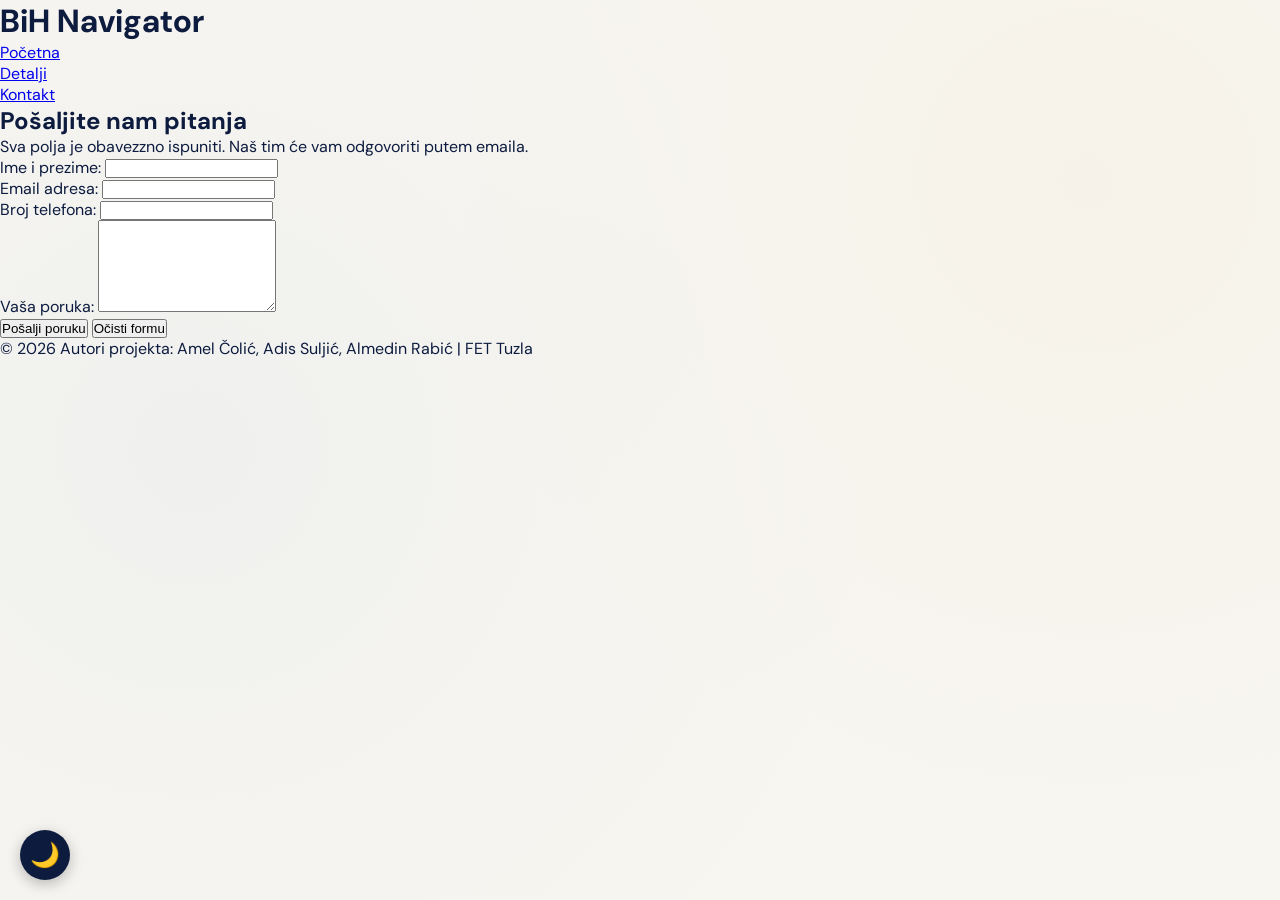
==== Grupa9_TPTP_projekat/kontakt.html @ 16869f39 "Napravljen kontakt.html Dodana kontakt forma sa validacijom." ====
<!DOCTYPE html>
<html lang="bs">
<head>
    <meta charset="UTF-8">
    <meta name="viewport" content="width=device-width, initial-scale=1.0"> <!-- Koristen AI za poboljsanje responzivnosti stranice na mobilnim uredjajima-->
    <title>Kontaktirajte nas | BiH Navigator</title>
    <link rel="stylesheet" href="tptpstil.css">
</head>
<body>

    <header>
        <h1>BiH Navigator</h1>
        <nav>
            <ul>
                <li><a href="index.html">Početna</a></li>
                <li><a href="sadrzaj.html">Detalji</a></li>
                <li><a href="kontakt.html">Kontakt</a></li>
            </ul>
        </nav>
    </header>

    <main>
        <section class="kontakt">
            <h2>Pošaljite nam pitanja</h2>
            <p>Sva polja je obavezzno ispuniti. Naš tim će vam odgovoriti putem emaila.</p>

            <form id="kontaktForma" novalidate> <!-- Koristen AI kako bi pomogao u automatskoj provjeri pretrazivaca, te je predlozio da u formu stavim novalidate kako bi se iskljucila automatska provjera-->
                
                <div class="unos">
                    <label for="ime">Ime i prezime:</label>
                    <input type="text" id="ime" name="ime">
                    <span id="imeGreska" class="greska-tekst"></span>
                </div>

                <div class="unos">
                    <label for="korisnikEmail">Email adresa:</label>
                    <input type="email" id="korisnikEmail" name="korisnikEmail">
                    <span id="emailGreska" class="greska-tekst"></span>
                </div>

                <div class="unos">
                    <label for="telefon">Broj telefona:</label>
                    <input type="text" id="telefon" name="telefon">
                    <span id="telGreska" class="greska-tekst"></span>
                </div>

                <div class="unos">
                    <label for="poruka">Vaša poruka:</label>
                    <textarea id="poruka" rows="6"></textarea>
                    <span id="porukaGreska" class="greska-tekst"></span>
                </div>

                <div class="akcije">
                    <button type="submit">Pošalji poruku</button>
                    <button type="reset" id="ponistiSve">Očisti formu</button>
                </div>

            </form>

            <div id="uspjeh" style="display:none;">
                <h3>Hvala vam! Vaša poruka je uspješno poslana.</h3>
            </div>
        </section>
    </main>

    <footer>
        <p>&copy; 2026 Autori projekta: Amel Čolić, Adis Suljić, Almedin Rabić | FET Tuzla</p>
    </footer>

    <script src="tptpskripte.js"></script>

</body>
</html>
---- Grupa9_TPTP_projekat/tptpstil.css ----
@import url('https://fonts.googleapis.com/css2?family=Playfair+Display:wght@700;900&family=DM+Sans:wght@300;400;500;600&display=swap');

/* ---- CSS Varijable ---- */
:root {
  --plava-tamna: #0d1b3e;
  --plava-srednja: #1a3a6b;
  --plava-svjetla: #2563b0;
  --zlatna: #c9a84c;
  --zlatna-svijetla: #f0c96a;
  --bijela: #f8f6f1;
  --siva-svjetla: #e8e4dc;
  --tekst-tamni: #0d1b3e;
  --tekst-sivi: #5a6a82;
  --shadow-plava: 0 8px 40px rgba(13, 27, 62, 0.18);
  --shadow-zlatna: 0 4px 24px rgba(201, 168, 76, 0.25);
  --radius: 14px;
  --radius-mali: 8px;
}

/* ---- Reset & Base ---- */
*, *::before, *::after {
  margin: 0;
  padding: 0;
  box-sizing: border-box;
}

html {
  scroll-behavior: smooth;
}

body {
  font-family: 'DM Sans', sans-serif;
  background-color: var(--bijela);
  color: var(--tekst-tamni);
  min-height: 100vh;
  overflow-x: hidden;

  
  background-image: 
    radial-gradient(circle at 15% 50%, rgba(37, 99, 176, 0.04) 0%, transparent 60%),
    radial-gradient(circle at 85% 20%, rgba(201, 168, 76, 0.05) 0%, transparent 50%);
}

/* ============================================
   HEADER
   ============================================ */

.glavni-header {
  display: flex;
  align-items: center;
  justify-content: space-between;
  padding: 0 2.5rem;
  height: 70px;
  background: rgba(13, 27, 62, 0.97);
  backdrop-filter: blur(12px);
  position: sticky;
  top: 0;
  z-index: 100;
  border-bottom: 1px solid rgba(201, 168, 76, 0.2);

  
  animation: slideDown 0.6s cubic-bezier(0.16, 1, 0.3, 1) both;
}

@keyframes slideDown {
  from { transform: translateY(-100%); opacity: 0; }
  to   { transform: translateY(0);    opacity: 1; }
}

.logo h1 {
  font-family: 'Playfair Display', serif;
  font-size: 1.55rem;
  font-weight: 700;
  color: var(--bijela);
  letter-spacing: -0.02em;
}

.logo h1 span {
  color: var(--zlatna);
  font-style: italic;
}

.glavna-navigacija ul {
  list-style: none;
  display: flex;
  gap: 0.2rem;
}

.glavna-navigacija ul li a {
  text-decoration: none;
  color: rgba(248, 246, 241, 0.75);
  font-size: 0.9rem;
  font-weight: 500;
  letter-spacing: 0.03em;
  padding: 0.45rem 1rem;
  border-radius: 6px;
  transition: color 0.2s, background 0.2s;
  position: relative;
}

.glavna-navigacija ul li a::after {
  content: '';
  position: absolute;
  bottom: 4px;
  left: 50%;
  transform: translateX(-50%);
  width: 0;
  height: 2px;
  background: var(--zlatna);
  border-radius: 2px;
  transition: width 0.3s cubic-bezier(0.34, 1.56, 0.64, 1);
}

.glavna-navigacija ul li a:hover {
  color: var(--bijela);
  background: rgba(255,255,255,0.06);
}

.glavna-navigacija ul li a:hover::after {
  width: 60%;
}

.github-link a {
  text-decoration: none;
  background: var(--zlatna);
  color: var(--plava-tamna);
  font-size: 0.82rem;
  font-weight: 600;
  padding: 0.5rem 1.1rem;
  border-radius: 7px;
  letter-spacing: 0.02em;
  transition: background 0.2s, transform 0.2s, box-shadow 0.2s;
  box-shadow: 0 2px 12px rgba(201,168,76,0.3);
}

.github-link a:hover {
  background: var(--zlatna-svijetla);
  transform: translateY(-1px);
  box-shadow: 0 4px 20px rgba(201,168,76,0.45);
}

/* ============================================
   SREDINA STRANICE (bocni meni + main)
   ============================================ */

.sredina-stranice {
  display: flex;
  min-height: calc(100vh - 70px - 220px);
  animation: fadeIn 0.7s ease 0.3s both;
}

@keyframes fadeIn {
  from { opacity: 0; transform: translateY(16px); }
  to   { opacity: 1; transform: translateY(0); }
}

.bocni-meni {
  width: 200px;
  flex-shrink: 0;
  padding: 2.5rem 1.4rem;
  background: white;
  border-right: 1px solid var(--siva-svjetla);
  display: flex;
  flex-direction: column;
  gap: 0.55rem;
}

.bocni-meni h3 {
  font-family: 'DM Sans', sans-serif;
  font-size: 0.68rem;
  font-weight: 600;
  letter-spacing: 0.12em;
  text-transform: uppercase;
  color: var(--tekst-sivi);
  margin-bottom: 0.3rem;
  margin-top: 0.8rem;
}

.bocni-meni h3:first-child {
  margin-top: 0;
}

.bocni-meni button {
  width: 100%;
  padding: 0.7rem 1rem;
  background: transparent;
  border: 1.5px solid var(--siva-svjetla);
  border-radius: var(--radius-mali);
  font-family: 'DM Sans', sans-serif;
  font-size: 0.88rem;
  font-weight: 500;
  color: var(--tekst-tamni);
  cursor: pointer;
  text-align: left;
  transition: all 0.22s cubic-bezier(0.34, 1.56, 0.64, 1);
  position: relative;
  overflow: hidden;
}

.bocni-meni button::before {
  content: '';
  position: absolute;
  left: 0; top: 0; bottom: 0;
  width: 0;
  background: var(--plava-srednja);
  border-radius: 0;
  transition: width 0.22s ease;
  z-index: 0;
}

.bocni-meni button span,
.bocni-meni button {
  position: relative;
  z-index: 1;
}

.bocni-meni button:hover {
  border-color: var(--plava-srednja);
  color: var(--bijela);
  transform: translateX(4px);
  box-shadow: var(--shadow-plava);
}

.bocni-meni button:hover::before {
  width: 100%;
}

.bocni-meni button.aktivan {
  background: var(--plava-tamna);
  border-color: var(--plava-tamna);
  color: var(--zlatna);
  font-weight: 600;
}

.bocni-meni br {
  display: none; /* sakrij br, mi koristimo gap */
}

.glavni-sadrzaj {
  flex: 1;
  padding: 2.5rem 2rem;
  display: flex;
  flex-direction: column;
  gap: 2rem;
}

.glavni-sadrzaj section:first-child article {
  background: linear-gradient(135deg, var(--plava-tamna) 0%, var(--plava-srednja) 55%, var(--plava-svjetla) 100%);
  color: white;
  padding: 2.8rem 3rem;
  border-radius: var(--radius);
  position: relative;
  overflow: hidden;
  box-shadow: var(--shadow-plava);

  
  animation: heroPulse 4s ease-in-out infinite alternate;
}

@keyframes heroPulse {
  from { box-shadow: 0 8px 40px rgba(13,27,62,0.25), 0 0 0 rgba(201,168,76,0); }
  to   { box-shadow: 0 16px 60px rgba(13,27,62,0.35), 0 0 40px rgba(201,168,76,0.1); }
}

.glavni-sadrzaj section:first-child article::before {
  content: '';
  position: absolute;
  width: 320px;
  height: 320px;
  background: rgba(255,255,255,0.05);
  border-radius: 50%;
  right: -80px;
  bottom: -100px;
}

.glavni-sadrzaj section:first-child article::after {
  content: '';
  position: absolute;
  width: 160px;
  height: 160px;
  background: rgba(201, 168, 76, 0.12);
  border-radius: 50%;
  right: 120px;
  top: -40px;
}

.glavni-sadrzaj section:first-child article h2 {
  font-family: 'Playfair Display', serif;
  font-size: 2.1rem;
  font-weight: 900;
  margin-bottom: 0.6rem;
  position: relative;
  z-index: 1;
}

.glavni-sadrzaj section:first-child article p {
  font-size: 1rem;
  color: rgba(255,255,255,0.78);
  position: relative;
  z-index: 1;
  font-weight: 300;
}

#mjesto-za-kartice {
  display: grid;
  grid-template-columns: repeat(3, 1fr);
  gap: 1.4rem;
}

.kartica {
  background: white;
  border-radius: var(--radius);
  border: 1px solid var(--siva-svjetla);
  padding: 1.6rem;
  box-shadow: 0 2px 16px rgba(13,27,62,0.06);
  transition: transform 0.3s cubic-bezier(0.34, 1.56, 0.64, 1), box-shadow 0.3s;
  animation: cardIn 0.4s cubic-bezier(0.16, 1, 0.3, 1) both;
}

@keyframes cardIn {
  from { opacity: 0; transform: scale(0.94) translateY(10px); }
  to   { opacity: 1; transform: scale(1) translateY(0); }
}

.kartica:hover {
  transform: translateY(-6px) scale(1.01);
  box-shadow: var(--shadow-plava);
}

.kartica h3 {
  font-family: 'Playfair Display', serif;
  color: var(--plava-tamna);
  margin-bottom: 0.5rem;
}

.kartica p {
  font-size: 0.88rem;
  color: var(--tekst-sivi);
  line-height: 1.6;
}

/* ============================================
   VIDEO SEKCIJA
   ============================================ */

.video-sekcija {
  background: var(--plava-tamna);
  color: var(--bijela);
  padding: 3rem 2.5rem;
  text-align: center;
  position: relative;
  overflow: hidden;
}

.video-sekcija::before {
  content: '';
  position: absolute;
  inset: 0;
  background: 
    radial-gradient(ellipse at 20% 50%, rgba(37,99,176,0.3) 0%, transparent 60%),
    radial-gradient(ellipse at 80% 50%, rgba(201,168,76,0.1) 0%, transparent 60%);
  pointer-events: none;
}

.video-sekcija h3 {
  font-family: 'Playfair Display', serif;
  font-size: 1.6rem;
  font-weight: 700;
  margin-bottom: 1.2rem;
  color: var(--zlatna);
  position: relative;
}

.video-sekcija iframe {
  border-radius: var(--radius);
  max-width: 700px;
  width: 100%;
  box-shadow: 0 20px 60px rgba(0,0,0,0.4);
  position: relative;
  border: 2px solid rgba(201,168,76,0.2);
}

.video-sekcija p {
  margin-top: 1rem;
  color: rgba(248,246,241,0.6);
  font-size: 0.9rem;
  font-style: italic;
  position: relative;
}

/* ============================================
   FOOTER
   ============================================ */

.donji-dio {
  background: #080f1e;
  color: rgba(248,246,241,0.55);
  padding: 1.8rem 2.5rem;
  display: flex;
  justify-content: space-between;
  align-items: center;
  flex-wrap: wrap;
  gap: 1rem;
  border-top: 1px solid rgba(201,168,76,0.15);
}

.autori p {
  font-size: 0.82rem;
  line-height: 1.7;
}

.autori p:first-child {
  color: rgba(248,246,241,0.8);
  font-weight: 500;
}

.linkovi {
  display: flex;
  align-items: center;
  gap: 0.5rem;
  font-size: 0.82rem;
}

.linkovi a {
  text-decoration: none;
  color: var(--zlatna);
  font-weight: 500;
  transition: color 0.2s;
}

.linkovi a:hover {
  color: var(--zlatna-svijetla);
}

/* ============================================
   SCROLLBAR (ukrasni detalj)
   ============================================ */

::-webkit-scrollbar {
  width: 6px;
}

::-webkit-scrollbar-track {
  background: var(--siva-svjetla);
}

::-webkit-scrollbar-thumb {
  background: var(--plava-srednja);
  border-radius: 3px;
}

::-webkit-scrollbar-thumb:hover {
  background: var(--zlatna);
}

/* ============================================
   SELECTION
   ============================================ */

::selection {
  background: var(--zlatna);
  color: var(--plava-tamna);
}

/* ============================================
   RESPONZIVNOST
   ============================================ */

/* MOBITEL <600px */
@media (max-width: 599px) {

  .glavni-header {
    padding: 0 1rem;
    flex-wrap: wrap;
    height: auto;
    padding-top: 0.8rem;
    padding-bottom: 0.8rem;
    gap: 0.6rem;
  }

  .logo h1 {
    font-size: 1.1rem;
  }

  .glavna-navigacija ul {
    gap: 0;
    flex-wrap: wrap;
  }

  .glavna-navigacija ul li a {
    padding: 0.35rem 0.55rem;
    font-size: 0.78rem;
  }

  .github-link a {
    font-size: 0.72rem;
    padding: 0.38rem 0.75rem;
  }

  .sredina-stranice {
    flex-direction: column;
  }

  .bocni-meni {
    width: 100%;
    flex-direction: row;
    flex-wrap: wrap;
    padding: 1rem;
    border-right: none;
    border-bottom: 1px solid var(--siva-svjetla);
  }

  .glavni-sadrzaj {
    padding: 1.2rem;
  }

  #mjesto-za-kartice {
    grid-template-columns: 1fr;
  }

  .donji-dio {
    flex-direction: column;
    text-align: center;
    padding: 1.3rem 1rem;
  }
}

/* TABLET 600px - 900px */
@media (min-width: 600px) and (max-width: 899px) {

  .glavni-header {
    padding: 0 1.5rem;
  }

  .sredina-stranice {
    flex-direction: column;
  }

  .bocni-meni {
    width: 100%;
    flex-direction: row;
    flex-wrap: wrap;
    padding: 1.2rem;
    border-right: none;
    border-bottom: 1px solid var(--siva-svjetla);
  }

  .glavni-sadrzaj {
    padding: 1.8rem;
  }

  #mjesto-za-kartice {
    grid-template-columns: repeat(2, 1fr);
  }
}

/* DESKTOP >900px */
@media (min-width: 900px) {

  #mjesto-za-kartice {
    grid-template-columns: repeat(3, 1fr);
  }
}

/* ----------------------------------------------------------------
    Dodao Almedin Rabic - Dark Mode
    ---------------------------------------------------------------- */
body.dark-mode {
    background-color: #050a14 !important;
    /* Ekstremno tamno plava, skoro crna */
    background-image:
        radial-gradient(circle at 15% 50%, rgba(37, 99, 176, 0.08) 0%, transparent 60%),
        radial-gradient(circle at 85% 20%, rgba(201, 168, 76, 0.08) 0%, transparent 50%) !important;
    color: #e2e8f0 !important;
}

/* Header */
body.dark-mode .glavni-header {
    background: rgba(5, 10, 20, 0.95) !important;
    border-bottom: 1px solid rgba(201, 168, 76, 0.15) !important;
}

body.dark-mode .logo h1,
body.dark-mode .glavna-navigacija ul li a {
    color: #f8f6f1 !important;
}

body.dark-mode .logo h1 span {
    color: var(--zlatna-svijetla) !important;
}

body.dark-mode .glavna-navigacija ul li a:hover {
    background: rgba(255, 255, 255, 0.08) !important;
}

/* Bočni meni (Sidebar) */
body.dark-mode .bocni-meni {
    background: #091122 !important;
    border-color: rgba(255, 255, 255, 0.05) !important;
}

body.dark-mode .bocni-meni h3 {
    color: #a0aec0 !important;
}

body.dark-mode .bocni-meni button {
    background: transparent !important;
    color: #e2e8f0 !important;
    border-color: rgba(255, 255, 255, 0.1) !important;
}

body.dark-mode .bocni-meni button:hover {
    border-color: var(--plava-srednja) !important;
    color: white !important;
}

body.dark-mode .bocni-meni button.aktivan {
    background: var(--plava-tamna) !important;
    border-color: var(--plava-tamna) !important;
    color: var(--zlatna-svijetla) !important;
}

/* Kartice */
body.dark-mode .kartica {
    background: #091122 !important;
    border-color: rgba(255, 255, 255, 0.05) !important;
    box-shadow: 0 4px 20px rgba(0, 0, 0, 0.4) !important;
}

body.dark-mode .kartica:hover {
    box-shadow: 0 8px 30px rgba(13, 27, 62, 0.8) !important;
}

body.dark-mode .kartica h3 {
    color: var(--zlatna-svijetla) !important;
}

body.dark-mode .kartica p {
    color: #cbd5e1 !important;
}

/* Naslovna sekcija ostaje ista, samo pojacavamo sjenku */
body.dark-mode .glavni-sadrzaj section:first-child article {
    box-shadow: 0 12px 50px rgba(0, 0, 0, 0.6) !important;
}

/* GitHub Link */
body.dark-mode .github-link a {
    background: rgba(201, 168, 76, 0.1) !important;
    color: var(--zlatna-svijetla) !important;
    border: 1px solid rgba(201, 168, 76, 0.4) !important;
    box-shadow: none !important;
}

body.dark-mode .github-link a:hover {
    background: var(--zlatna) !important;
    color: #050a14 !important;
}
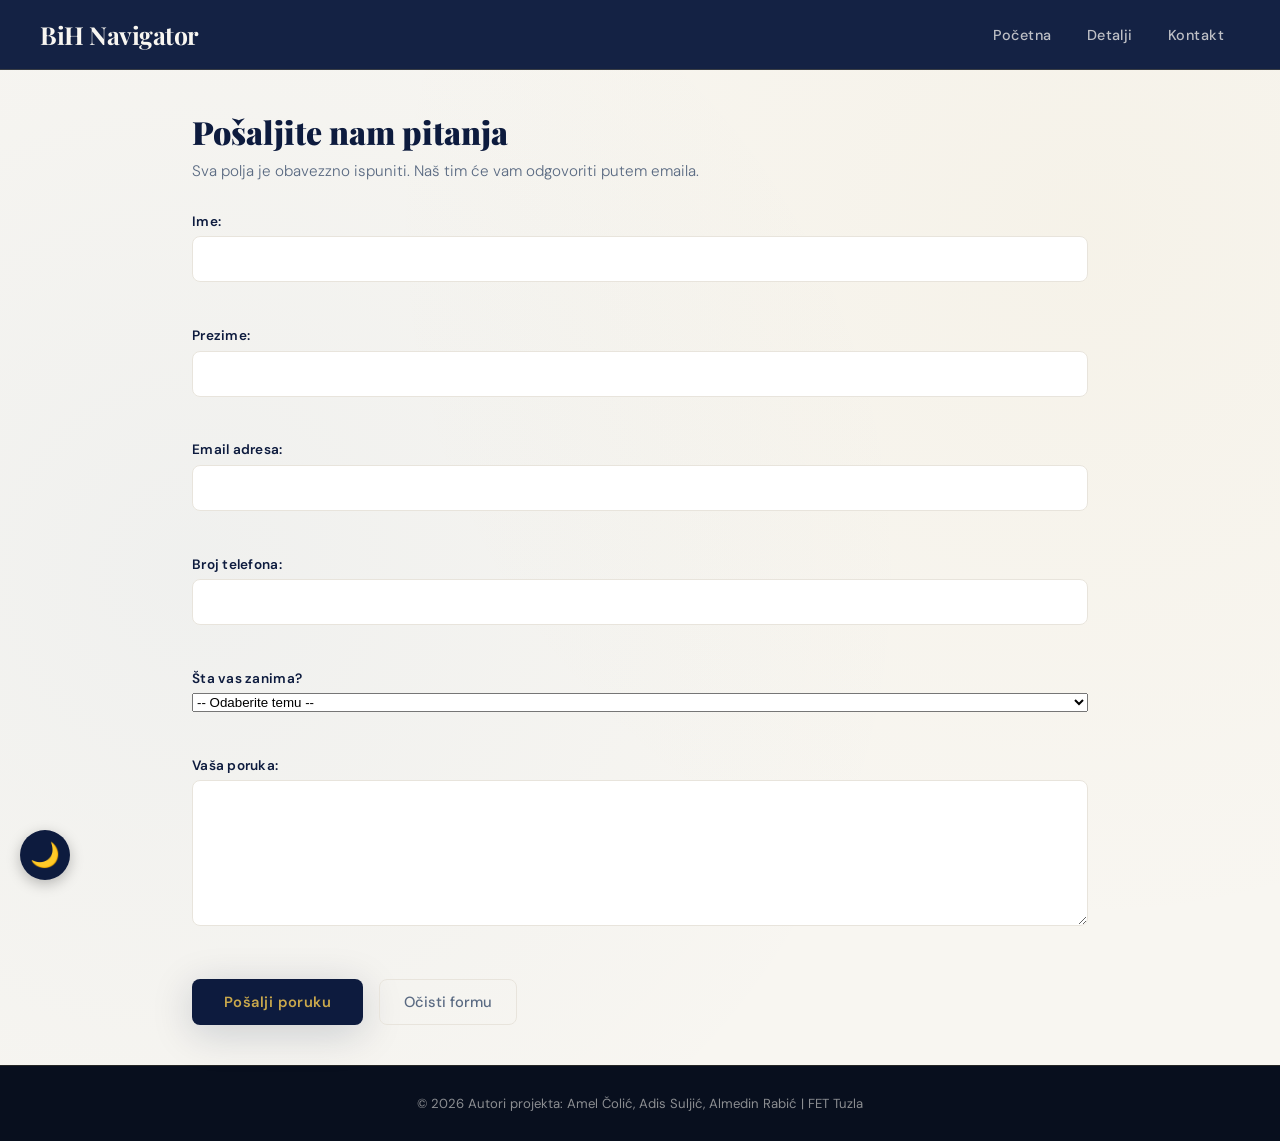
==== commit 6be49635: "Prepravljena kontakt forma kako bi se prikazalo ime korisnika kada ispuni formu." ====
--- a/Grupa9_TPTP_projekat/kontakt.html
+++ b/Grupa9_TPTP_projekat/kontakt.html
@@ -4,7 +4,7 @@
     <meta charset="UTF-8">
     <meta name="viewport" content="width=device-width, initial-scale=1.0"> <!-- Koristen AI za poboljsanje responzivnosti stranice na mobilnim uredjajima-->
     <title>Kontaktirajte nas | BiH Navigator</title>
-    <link rel="stylesheet" href="tptpstil.css">
+    <link rel="stylesheet" href="css/tptpstil.css">
 </head>
 <body>
 
@@ -24,38 +24,57 @@
             <h2>Pošaljite nam pitanja</h2>
             <p>Sva polja je obavezzno ispuniti. Naš tim će vam odgovoriti putem emaila.</p>
 
-            <form id="kontaktForma" novalidate> <!-- Koristen AI kako bi pomogao u automatskoj provjeri pretrazivaca, te je predlozio da u formu stavim novalidate kako bi se iskljucila automatska provjera-->
-                
-                <div class="unos">
-                    <label for="ime">Ime i prezime:</label>
-                    <input type="text" id="ime" name="ime">
-                    <span id="imeGreska" class="greska-tekst"></span>
-                </div>
+            <form id="kontaktForma" novalidate>
+    <div class="unos">
+        <label for="ime">Ime:</label>
+        <input type="text" id="ime" name="ime">
+        <span id="imeGreska" class="greska-tekst"></span>
+    </div>
 
-                <div class="unos">
-                    <label for="korisnikEmail">Email adresa:</label>
-                    <input type="email" id="korisnikEmail" name="korisnikEmail">
-                    <span id="emailGreska" class="greska-tekst"></span>
-                </div>
+    <div class="unos">
+        <label for="prezime">Prezime:</label>
+        <input type="text" id="prezime" name="prezime">
+        <span id="prezimeGreska" class="greska-tekst"></span>
+    </div>
 
-                <div class="unos">
-                    <label for="telefon">Broj telefona:</label>
-                    <input type="text" id="telefon" name="telefon">
-                    <span id="telGreska" class="greska-tekst"></span>
-                </div>
+    <div class="unos">
+        <label for="korisnikEmail">Email adresa:</label>
+        <input type="email" id="korisnikEmail" name="korisnikEmail">
+        <span id="emailGreska" class="greska-tekst"></span>
+    </div>
 
-                <div class="unos">
-                    <label for="poruka">Vaša poruka:</label>
-                    <textarea id="poruka" rows="6"></textarea>
-                    <span id="porukaGreska" class="greska-tekst"></span>
-                </div>
+    <div class="unos">
+        <label for="telefon">Broj telefona:</label>
+        <input type="text" id="telefon" name="telefon">
+        <span id="telGreska" class="greska-tekst"></span>
+    </div>
 
-                <div class="akcije">
-                    <button type="submit">Pošalji poruku</button>
-                    <button type="reset" id="ponistiSve">Očisti formu</button>
-                </div>
+    <div class="unos">
+        <label for="tema">Šta vas zanima?</label>
+        <select id="tema">
+            <option value="">-- Odaberite temu --</option>
+            <option value="izlet">Jednodnevni izlet</option>
+            <option value="vikend">Vikend avantura</option>
+            <option value="smjestaj">Upit za smještaj</option>
+        </select>
+        <span id="temaGreska" class="greska-tekst"></span>
+    </div>
 
-            </form>
+    <div class="unos">
+        <label for="poruka">Vaša poruka:</label>
+        <textarea id="poruka" rows="6"></textarea>
+        <span id="porukaGreska" class="greska-tekst"></span>
+    </div>
+
+    <div class="akcije">
+        <button type="submit">Pošalji poruku</button>
+        <button type="reset" id="ponistiSve">Očisti formu</button>
+    </div>
+</form>
+
+<div id="uspjeh" style="display:none;">
+    <h3 id="porukaUspjehaTekst"></h3>
+</div>
 
             <div id="uspjeh" style="display:none;">
                 <h3>Hvala vam! Vaša poruka je uspješno poslana.</h3>
@@ -67,7 +86,7 @@
         <p>&copy; 2026 Autori projekta: Amel Čolić, Adis Suljić, Almedin Rabić | FET Tuzla</p>
     </footer>
 
-    <script src="tptpskripte.js"></script>
+    <script src="js/tptpskripte.js"></script>
 
 </body>
 </html>
--- a/Grupa9_TPTP_projekat/css/tptpstil.css
+++ b/Grupa9_TPTP_projekat/css/tptpstil.css
@@ -0,0 +1,1072 @@
+@import url('https://fonts.googleapis.com/css2?family=Playfair+Display:wght@700;900&family=DM+Sans:wght@300;400;500;600&display=swap');
+
+/* Osnovne boje i stilovi stranice */
+:root {
+  --plava-tamna: #0d1b3e;
+  --plava-srednja: #1a3a6b;
+  --plava-svjetla: #2563b0;
+  --zlatna: #c9a84c;
+  --zlatna-svijetla: #f0c96a;
+  --bijela: #f8f6f1;
+  --siva-svjetla: #e8e4dc;
+  --tekst-tamni: #0d1b3e;
+  --tekst-sivi: #5a6a82;
+  --shadow-plava: 0 8px 40px rgba(13, 27, 62, 0.18);
+  --shadow-zlatna: 0 4px 24px rgba(201, 168, 76, 0.25);
+  --radius: 14px;
+  --radius-mali: 8px;
+}
+
+/* Reset defaultnih margina */
+*, *::before, *::after {
+  margin: 0;
+  padding: 0;
+  box-sizing: border-box;
+}
+
+html {
+  scroll-behavior: smooth;
+}
+
+body {
+  font-family: 'DM Sans', sans-serif;
+  background-color: var(--bijela);
+  color: var(--tekst-tamni);
+  min-height: 100vh;
+  overflow-x: hidden;
+  background-image: 
+    radial-gradient(circle at 15% 50%, rgba(37, 99, 176, 0.04) 0%, transparent 60%),
+    radial-gradient(circle at 85% 20%, rgba(201, 168, 76, 0.05) 0%, transparent 50%);
+}
+
+/* Jednostavne animacije */
+/* Animacija za header kada se stranica ucita */
+@keyframes slideDown {
+  from { transform: translateY(-100%); opacity: 0; }
+  to   { transform: translateY(0);    opacity: 1; }
+}
+
+@keyframes fadeIn {
+  from { opacity: 0; transform: translateY(16px); }
+  to   { opacity: 1; transform: translateY(0); }
+}
+
+@keyframes cardIn {
+  from { opacity: 0; transform: scale(0.94) translateY(10px); }
+  to   { opacity: 1; transform: scale(1) translateY(0); }
+}
+
+@keyframes heroPulse {
+  from { box-shadow: 0 8px 40px rgba(13,27,62,0.25), 0 0 0 rgba(201,168,76,0); }
+  to   { box-shadow: 0 16px 60px rgba(13,27,62,0.35), 0 0 40px rgba(201,168,76,0.1); }
+}
+
+.glavni-header {
+  display: flex;
+  align-items: center;
+  justify-content: space-between;
+  padding: 0 2.5rem;
+  height: 70px;
+  background: rgba(13, 27, 62, 0.97);
+  backdrop-filter: blur(12px);
+  position: sticky;
+  top: 0;
+  z-index: 100;
+  border-bottom: 1px solid rgba(201, 168, 76, 0.2);
+  animation: slideDown 0.6s cubic-bezier(0.16, 1, 0.3, 1) both;
+}
+
+.logo h1 {
+  font-family: 'Playfair Display', serif;
+  font-size: 1.55rem;
+  font-weight: 700;
+  color: var(--bijela);
+  letter-spacing: -0.02em;
+}
+
+.logo h1 span {
+  color: var(--zlatna);
+  font-style: italic;
+}
+
+.glavna-navigacija ul {
+  list-style: none;
+  display: flex;
+  gap: 0.2rem;
+}
+
+.glavna-navigacija ul li a {
+  text-decoration: none;
+  color: rgba(248, 246, 241, 0.75);
+  font-size: 0.9rem;
+  font-weight: 500;
+  letter-spacing: 0.03em;
+  padding: 0.45rem 1rem;
+  border-radius: 6px;
+  transition: color 0.2s, background 0.2s;
+  position: relative;
+}
+
+.glavna-navigacija ul li a::after {
+  content: '';
+  position: absolute;
+  bottom: 4px;
+  left: 50%;
+  transform: translateX(-50%);
+  width: 0;
+  height: 2px;
+  background: var(--zlatna);
+  border-radius: 2px;
+  transition: width 0.3s cubic-bezier(0.34, 1.56, 0.64, 1);
+}
+
+.glavna-navigacija ul li a:hover {
+  color: var(--bijela);
+  background: rgba(255,255,255,0.06);
+}
+
+.glavna-navigacija ul li a:hover::after {
+  width: 60%;
+}
+
+.github-link a {
+  text-decoration: none;
+  background: var(--zlatna);
+  color: var(--plava-tamna);
+  font-size: 0.82rem;
+  font-weight: 600;
+  padding: 0.5rem 1.1rem;
+  border-radius: 7px;
+  letter-spacing: 0.02em;
+  transition: background 0.2s, transform 0.2s, box-shadow 0.2s;
+  box-shadow: 0 2px 12px rgba(201,168,76,0.3);
+}
+
+.github-link a:hover {
+  background: var(--zlatna-svijetla);
+  transform: translateY(-1px);
+  box-shadow: 0 4px 20px rgba(201,168,76,0.45);
+}
+
+header:not(.glavni-header) {
+  display: flex;
+  align-items: center;
+  justify-content: space-between;
+  padding: 0 2.5rem;
+  height: 70px;
+  background: rgba(13, 27, 62, 0.97);
+  backdrop-filter: blur(12px);
+  position: sticky;
+  top: 0;
+  z-index: 100;
+  border-bottom: 1px solid rgba(201, 168, 76, 0.2);
+  animation: slideDown 0.6s cubic-bezier(0.16, 1, 0.3, 1) both;
+}
+
+header:not(.glavni-header) h1 {
+  font-family: 'Playfair Display', serif;
+  font-size: 1.55rem;
+  font-weight: 700;
+  color: var(--bijela);
+  letter-spacing: -0.02em;
+}
+
+header:not(.glavni-header) nav ul {
+  list-style: none;
+  display: flex;
+  gap: 0.2rem;
+}
+
+header:not(.glavni-header) nav ul li a {
+  text-decoration: none;
+  color: rgba(248, 246, 241, 0.75);
+  font-size: 0.9rem;
+  font-weight: 500;
+  letter-spacing: 0.03em;
+  padding: 0.45rem 1rem;
+  border-radius: 6px;
+  transition: color 0.2s, background 0.2s;
+  position: relative;
+}
+
+header:not(.glavni-header) nav ul li a::after {
+  content: '';
+  position: absolute;
+  bottom: 4px;
+  left: 50%;
+  transform: translateX(-50%);
+  width: 0;
+  height: 2px;
+  background: var(--zlatna);
+  border-radius: 2px;
+  transition: width 0.3s cubic-bezier(0.34, 1.56, 0.64, 1);
+}
+
+header:not(.glavni-header) nav ul li a:hover {
+  color: var(--bijela);
+  background: rgba(255, 255, 255, 0.06);
+}
+
+header:not(.glavni-header) nav ul li a:hover::after {
+  width: 60%;
+}
+
+.brzi-linkovi {
+  background: white;
+  border-bottom: 1px solid var(--siva-svjetla);
+  padding: 0.85rem 2.5rem;
+  display: flex;
+  align-items: center;
+  gap: 1rem;
+  flex-wrap: wrap;
+  animation: slideDown 0.5s ease 0.2s both;
+  position: sticky;
+  top: 70px;
+  z-index: 90;
+}
+
+.brzi-linkovi h3 {
+  font-size: 0.72rem;
+  font-weight: 600;
+  letter-spacing: 0.1em;
+  text-transform: uppercase;
+  color: var(--tekst-sivi);
+  white-space: nowrap;
+}
+
+.brzi-linkovi a {
+  text-decoration: none;
+  color: var(--plava-srednja);
+  font-size: 0.85rem;
+  font-weight: 500;
+  padding: 0.3rem 0.8rem;
+  border-radius: 20px;
+  border: 1.5px solid var(--siva-svjetla);
+  transition: all 0.2s;
+}
+
+.brzi-linkovi a:hover {
+  background: var(--plava-tamna);
+  color: var(--zlatna);
+  border-color: var(--plava-tamna);
+}
+
+.sredina-stranice {
+  display: flex;
+  min-height: calc(100vh - 70px - 220px);
+  animation: fadeIn 0.7s ease 0.3s both;
+}
+
+.bocni-meni {
+  width: 200px;
+  flex-shrink: 0;
+  padding: 2.5rem 1.4rem;
+  background: white;
+  border-right: 1px solid var(--siva-svjetla);
+  display: flex;
+  flex-direction: column;
+  gap: 0.55rem;
+}
+
+.bocni-meni h3 {
+  font-family: 'DM Sans', sans-serif;
+  font-size: 0.68rem;
+  font-weight: 600;
+  letter-spacing: 0.12em;
+  text-transform: uppercase;
+  color: var(--tekst-sivi);
+  margin-bottom: 0.3rem;
+  margin-top: 0.8rem;
+}
+
+.bocni-meni h3:first-child { margin-top: 0; }
+.bocni-meni h3:not(:first-child) { margin-top: 1.2rem; }
+
+.bocni-meni button {
+  width: 100%;
+  padding: 0.7rem 1rem;
+  background: transparent;
+  border: 1.5px solid var(--siva-svjetla);
+  border-radius: var(--radius-mali);
+  font-family: 'DM Sans', sans-serif;
+  font-size: 0.88rem;
+  font-weight: 500;
+  color: var(--tekst-tamni);
+  cursor: pointer;
+  text-align: left;
+  transition: all 0.22s cubic-bezier(0.34, 1.56, 0.64, 1);
+  position: relative;
+  overflow: hidden;
+}
+
+.bocni-meni button::before {
+  content: '';
+  position: absolute;
+  left: 0; top: 0; bottom: 0;
+  width: 0;
+  background: var(--plava-srednja);
+  transition: width 0.22s ease;
+  z-index: 0;
+}
+
+.bocni-meni button span,
+.bocni-meni button { position: relative; z-index: 1; }
+
+.bocni-meni button:hover {
+  border-color: var(--plava-srednja);
+  color: var(--bijela);
+  transform: translateX(4px);
+  box-shadow: var(--shadow-plava);
+}
+
+.bocni-meni button:hover::before { width: 100%; }
+
+.bocni-meni button.aktivan {
+  background: var(--plava-tamna);
+  border-color: var(--plava-tamna);
+  color: var(--zlatna);
+  font-weight: 600;
+}
+
+.bocni-meni button.aktivan-trajanje {
+  background: var(--plava-srednja);
+  border-color: var(--plava-srednja);
+  color: var(--zlatna-svijetla);
+  font-weight: 600;
+}
+
+.bocni-meni br { display: none; }
+
+.glavni-sadrzaj {
+  flex: 1;
+  padding: 2.5rem 2rem;
+  display: flex;
+  flex-direction: column;
+  gap: 2rem;
+}
+
+.glavni-sadrzaj section:first-child article {
+  background: linear-gradient(135deg, var(--plava-tamna) 0%, var(--plava-srednja) 55%, var(--plava-svjetla) 100%);
+  color: white;
+  padding: 2.8rem 3rem;
+  border-radius: var(--radius);
+  position: relative;
+  overflow: hidden;
+  box-shadow: var(--shadow-plava);
+  animation: heroPulse 4s ease-in-out infinite alternate;
+}
+
+.glavni-sadrzaj section:first-child article::before {
+  content: '';
+  position: absolute;
+  width: 320px; height: 320px;
+  background: rgba(255,255,255,0.05);
+  border-radius: 50%;
+  right: -80px; bottom: -100px;
+}
+
+.glavni-sadrzaj section:first-child article::after {
+  content: '';
+  position: absolute;
+  width: 160px; height: 160px;
+  background: rgba(201, 168, 76, 0.12);
+  border-radius: 50%;
+  right: 120px; top: -40px;
+}
+
+.glavni-sadrzaj section:first-child article h2 {
+  font-family: 'Playfair Display', serif;
+  font-size: 2.1rem;
+  font-weight: 900;
+  margin-bottom: 0.6rem;
+  position: relative;
+  z-index: 1;
+}
+
+.glavni-sadrzaj section:first-child article p {
+  font-size: 1rem;
+  color: rgba(255,255,255,0.78);
+  position: relative;
+  z-index: 1;
+  font-weight: 300;
+}
+
+/* Grid raspored kartica */
+section#mjesto-za-kartice {
+  display: grid;
+  grid-template-columns: repeat(3, 1fr);
+  gap: 1.4rem;
+}
+
+.kartica {
+  background: white;
+  border-radius: var(--radius);
+  border: 1px solid var(--siva-svjetla);
+  padding: 1.6rem;
+  box-shadow: 0 2px 16px rgba(13,27,62,0.06);
+  transition: transform 0.3s cubic-bezier(0.34, 1.56, 0.64, 1), box-shadow 0.3s;
+  animation: cardIn 0.4s cubic-bezier(0.16, 1, 0.3, 1) both;
+}
+
+/* Hover efekat za kartice */
+.kartica:hover {
+  transform: translateY(-6px) scale(1.01);
+  box-shadow: var(--shadow-plava);
+}
+
+.kartica h3 {
+  font-family: 'Playfair Display', serif;
+  color: var(--plava-tamna);
+  margin-bottom: 0.5rem;
+}
+
+.kartica p {
+  font-size: 0.88rem;
+  color: var(--tekst-sivi);
+  line-height: 1.6;
+}
+
+main {
+  animation: fadeIn 0.7s ease 0.3s both;
+  padding: 2.5rem 2rem;
+  max-width: 960px;
+  margin: 0 auto;
+  display: flex;
+  flex-direction: column;
+  gap: 3rem;
+}
+
+/* ---- Opis sekcija ---- */
+#opis article {
+  background: linear-gradient(135deg, var(--plava-tamna) 0%, var(--plava-srednja) 55%, var(--plava-svjetla) 100%);
+  color: white;
+  padding: 2.8rem 3rem;
+  border-radius: var(--radius);
+  position: relative;
+  overflow: hidden;
+  box-shadow: var(--shadow-plava);
+  animation: heroPulse 4s ease-in-out infinite alternate;
+}
+
+#opis article::before {
+  content: '';
+  position: absolute;
+  width: 320px; height: 320px;
+  background: rgba(255,255,255,0.05);
+  border-radius: 50%;
+  right: -80px; bottom: -100px;
+}
+
+#opis article::after {
+  content: '';
+  position: absolute;
+  width: 160px; height: 160px;
+  background: rgba(201, 168, 76, 0.12);
+  border-radius: 50%;
+  right: 120px; top: -40px;
+}
+
+#opis article h2 {
+  font-family: 'Playfair Display', serif;
+  font-size: 2.1rem;
+  font-weight: 900;
+  margin-bottom: 0.6rem;
+  position: relative;
+  z-index: 1;
+}
+
+#opis article p {
+  font-size: 1rem;
+  color: rgba(255,255,255,0.78);
+  margin-bottom: 1.4rem;
+  font-weight: 300;
+  position: relative;
+  z-index: 1;
+}
+
+#opis article h3 {
+  font-family: 'Playfair Display', serif;
+  font-size: 1.1rem;
+  color: var(--zlatna);
+  margin-bottom: 0.8rem;
+  position: relative;
+  z-index: 1;
+}
+
+#opis article ul {
+  list-style: none;
+  display: flex;
+  flex-direction: column;
+  gap: 0.6rem;
+  position: relative;
+  z-index: 1;
+}
+
+#opis article > ul > li {
+  font-weight: 600;
+  font-size: 0.95rem;
+  color: var(--zlatna-svijetla);
+  padding-left: 0.8rem;
+  border-left: 2px solid var(--zlatna);
+}
+
+#opis article > ul > li > ul {
+  margin-top: 0.4rem;
+  gap: 0.3rem;
+}
+
+#opis article > ul > li > ul > li {
+  font-weight: 300;
+  font-size: 0.88rem;
+  color: rgba(255,255,255,0.75);
+  padding-left: 1rem;
+  border-left: none;
+}
+
+/* ---- Tabela sekcija ---- */
+#tabela {
+  background: white;
+  border-radius: var(--radius);
+  border: 1px solid var(--siva-svjetla);
+  padding: 2rem;
+  box-shadow: 0 2px 16px rgba(13,27,62,0.06);
+  animation: cardIn 0.4s cubic-bezier(0.16, 1, 0.3, 1) both;
+  overflow-x: auto;
+}
+
+#tabela h3 {
+  font-family: 'Playfair Display', serif;
+  font-size: 1.4rem;
+  color: var(--plava-tamna);
+  margin-bottom: 1.4rem;
+}
+
+#tabela table {
+  width: 100%;
+  border-collapse: collapse;
+  font-size: 0.9rem;
+}
+
+#tabela table thead tr {
+  background: var(--plava-tamna);
+  color: var(--zlatna);
+}
+
+#tabela table thead th {
+  padding: 0.85rem 1rem;
+  text-align: left;
+  font-weight: 600;
+  font-size: 0.82rem;
+  letter-spacing: 0.05em;
+  text-transform: uppercase;
+}
+
+#tabela table thead th:first-child { border-radius: var(--radius-mali) 0 0 0; }
+#tabela table thead th:last-child  { border-radius: 0 var(--radius-mali) 0 0; }
+
+#tabela table tbody tr {
+  border-bottom: 1px solid var(--siva-svjetla);
+  transition: background 0.2s;
+}
+
+#tabela table tbody tr:hover { background: rgba(37, 99, 176, 0.04); }
+#tabela table tbody tr:last-child { border-bottom: none; }
+
+#tabela table tbody td {
+  padding: 0.85rem 1rem;
+  color: var(--tekst-tamni);
+}
+
+#tabela table tbody td:first-child {
+  font-weight: 600;
+  color: var(--plava-srednja);
+}
+
+/* ---- Galerija sekcija ---- */
+#galerija {
+  display: flex;
+  flex-direction: column;
+  gap: 1.2rem;
+}
+
+#galerija h3 {
+  font-family: 'Playfair Display', serif;
+  font-size: 1.4rem;
+  color: var(--plava-tamna);
+}
+
+.galerija-kontejner {
+  display: grid;
+  grid-template-columns: repeat(3, 1fr);
+  gap: 1rem;
+}
+
+.galerija-kontejner img {
+  width: 100%;
+  aspect-ratio: 4/3;
+  object-fit: cover;
+  border-radius: var(--radius);
+  border: 1px solid var(--siva-svjetla);
+  box-shadow: 0 2px 16px rgba(13,27,62,0.08);
+  transition: transform 0.3s cubic-bezier(0.34, 1.56, 0.64, 1), box-shadow 0.3s;
+}
+
+.galerija-kontejner img:hover {
+  transform: scale(1.03);
+  box-shadow: var(--shadow-plava);
+}
+
+.kontakt h2 {
+  font-family: 'Playfair Display', serif;
+  font-size: 2rem;
+  font-weight: 900;
+  color: var(--plava-tamna);
+  margin-bottom: 0.5rem;
+}
+
+.kontakt > p {
+  color: var(--tekst-sivi);
+  font-size: 0.95rem;
+  margin-bottom: 2rem;
+  font-weight: 300;
+}
+
+#kontaktForma {
+  display: flex;
+  flex-direction: column;
+  gap: 1.4rem;
+}
+
+.unos {
+  display: flex;
+  flex-direction: column;
+  gap: 0.4rem;
+}
+
+.unos label {
+  font-size: 0.85rem;
+  font-weight: 600;
+  color: var(--plava-tamna);
+  letter-spacing: 0.02em;
+}
+
+.unos input,
+.unos textarea {
+  font-family: 'DM Sans', sans-serif;
+  font-size: 0.92rem;
+  color: var(--tekst-tamni);
+  background: white;
+  border: 1.5px solid var(--siva-svjetla);
+  border-radius: var(--radius-mali);
+  padding: 0.75rem 1rem;
+  transition: border-color 0.2s, box-shadow 0.2s;
+  outline: none;
+  resize: vertical;
+}
+
+.unos input:focus,
+.unos textarea:focus {
+  border-color: var(--plava-svjetla);
+  box-shadow: 0 0 0 3px rgba(37, 99, 176, 0.12);
+}
+
+.unos input:hover,
+.unos textarea:hover { border-color: var(--plava-srednja); }
+
+.greska-tekst {
+  font-size: 0.78rem;
+  color: #c0392b;
+  font-weight: 500;
+  min-height: 1rem;
+}
+
+.akcije {
+  display: flex;
+  gap: 1rem;
+  margin-top: 0.5rem;
+  flex-wrap: wrap;
+}
+
+.akcije button[type="submit"] {
+  background: var(--plava-tamna);
+  color: var(--zlatna);
+  border: none;
+  border-radius: var(--radius-mali);
+  padding: 0.75rem 2rem;
+  font-family: 'DM Sans', sans-serif;
+  font-size: 0.92rem;
+  font-weight: 600;
+  cursor: pointer;
+  letter-spacing: 0.03em;
+  transition: background 0.2s, transform 0.2s, box-shadow 0.2s;
+  box-shadow: var(--shadow-plava);
+}
+
+.akcije button[type="submit"]:hover {
+  background: var(--plava-srednja);
+  transform: translateY(-2px);
+  box-shadow: 0 8px 30px rgba(13, 27, 62, 0.25);
+}
+
+.akcije button[type="reset"] {
+  background: transparent;
+  color: var(--tekst-sivi);
+  border: 1.5px solid var(--siva-svjetla);
+  border-radius: var(--radius-mali);
+  padding: 0.75rem 1.5rem;
+  font-family: 'DM Sans', sans-serif;
+  font-size: 0.92rem;
+  font-weight: 500;
+  cursor: pointer;
+  transition: border-color 0.2s, color 0.2s, transform 0.2s;
+}
+
+.akcije button[type="reset"]:hover {
+  border-color: var(--plava-srednja);
+  color: var(--plava-tamna);
+  transform: translateY(-2px);
+}
+
+#uspjeh {
+  margin-top: 2rem;
+  background: linear-gradient(135deg, var(--plava-tamna), var(--plava-srednja));
+  color: white;
+  padding: 1.6rem 2rem;
+  border-radius: var(--radius);
+  box-shadow: var(--shadow-plava);
+  animation: cardIn 0.4s cubic-bezier(0.16, 1, 0.3, 1) both;
+}
+
+#uspjeh h3 {
+  font-family: 'Playfair Display', serif;
+  font-size: 1.2rem;
+  color: var(--zlatna);
+}
+
+.video-sekcija {
+  background: var(--plava-tamna);
+  color: var(--bijela);
+  padding: 3rem 2.5rem;
+  text-align: center;
+  position: relative;
+  overflow: hidden;
+}
+
+.video-sekcija::before {
+  content: '';
+  position: absolute;
+  inset: 0;
+  background: 
+    radial-gradient(ellipse at 20% 50%, rgba(37,99,176,0.3) 0%, transparent 60%),
+    radial-gradient(ellipse at 80% 50%, rgba(201,168,76,0.1) 0%, transparent 60%);
+  pointer-events: none;
+}
+
+.video-sekcija h3 {
+  font-family: 'Playfair Display', serif;
+  font-size: 1.6rem;
+  font-weight: 700;
+  margin-bottom: 1.2rem;
+  color: var(--zlatna);
+  position: relative;
+}
+
+.video-sekcija iframe {
+  border-radius: var(--radius);
+  max-width: 700px;
+  width: 100%;
+  min-height: 315px;
+  box-shadow: 0 20px 60px rgba(0,0,0,0.4);
+  position: relative;
+  border: 2px solid rgba(201,168,76,0.2);
+  background: rgba(255,255,255,0.05);
+  display: block;
+  margin: 0 auto;
+}
+
+.video-sekcija p {
+  margin-top: 1rem;
+  color: rgba(248,246,241,0.6);
+  font-size: 0.9rem;
+  font-style: italic;
+  position: relative;
+}
+
+.donji-dio {
+  background: #080f1e;
+  color: rgba(248,246,241,0.55);
+  padding: 1.8rem 2.5rem;
+  display: flex;
+  justify-content: space-between;
+  align-items: center;
+  flex-wrap: wrap;
+  gap: 1rem;
+  border-top: 1px solid rgba(201,168,76,0.15);
+}
+
+.donji-dio a {
+  text-decoration: none;
+  color: var(--zlatna);
+  font-weight: 500;
+  font-size: 0.88rem;
+  transition: color 0.2s;
+}
+
+.donji-dio a:hover { color: var(--zlatna-svijetla); }
+
+.autori p {
+  font-size: 0.82rem;
+  line-height: 1.7;
+}
+
+.autori p:first-child {
+  color: rgba(248,246,241,0.8);
+  font-weight: 500;
+}
+
+.linkovi {
+  display: flex;
+  align-items: center;
+  gap: 0.5rem;
+  font-size: 0.82rem;
+}
+
+.linkovi a {
+  text-decoration: none;
+  color: var(--zlatna);
+  font-weight: 500;
+  transition: color 0.2s;
+}
+
+.linkovi a:hover { color: var(--zlatna-svijetla); }
+
+/* ---- Info footer - sadrzaj stranica ---- */
+.info-footer {
+  display: flex;
+  flex-direction: column;
+  align-items: flex-end;
+  gap: 0.3rem;
+  font-size: 0.82rem;
+}
+
+.info-footer p { color: rgba(248,246,241,0.55); }
+
+.info-footer a {
+  color: var(--zlatna);
+  text-decoration: none;
+  font-weight: 500;
+  transition: color 0.2s;
+}
+
+.info-footer a:hover { color: var(--zlatna-svijetla); }
+
+footer:not(.donji-dio) {
+  background: #080f1e;
+  color: rgba(248, 246, 241, 0.55);
+  padding: 1.8rem 2.5rem;
+  text-align: center;
+  border-top: 1px solid rgba(201, 168, 76, 0.15);
+  font-size: 0.82rem;
+}
+
+::-webkit-scrollbar { width: 6px; }
+::-webkit-scrollbar-track { background: var(--siva-svjetla); }
+::-webkit-scrollbar-thumb { background: var(--plava-srednja); border-radius: 3px; }
+::-webkit-scrollbar-thumb:hover { background: var(--zlatna); }
+
+::selection {
+  background: var(--zlatna);
+  color: var(--plava-tamna);
+}
+
+/* Responsive dio za mobitel, tablet i desktop */
+
+/* MOBITEL <600px */
+/* Prilagodba za manje ekrane */
+@media (max-width: 599px) {
+
+  .glavni-header {
+    padding: 0.8rem 1rem;
+    flex-wrap: wrap;
+    height: auto;
+    gap: 0.6rem;
+  }
+
+  .logo h1 { font-size: 1.1rem; }
+  .glavna-navigacija ul { gap: 0; flex-wrap: wrap; }
+  .glavna-navigacija ul li a { padding: 0.35rem 0.55rem; font-size: 0.78rem; }
+  .github-link a { font-size: 0.72rem; padding: 0.38rem 0.75rem; }
+
+  header:not(.glavni-header) {
+    padding: 0.8rem 1rem;
+    height: auto;
+    flex-wrap: wrap;
+    gap: 0.6rem;
+  }
+
+  header:not(.glavni-header) h1 { font-size: 1.1rem; }
+  header:not(.glavni-header) nav ul li a { padding: 0.35rem 0.55rem; font-size: 0.78rem; }
+
+  .brzi-linkovi { padding: 0.7rem 1rem; gap: 0.5rem; top: 0; }
+
+  .sredina-stranice { flex-direction: column; }
+
+  .bocni-meni {
+    width: 100%;
+    flex-direction: row;
+    flex-wrap: wrap;
+    padding: 1rem;
+    border-right: none;
+    border-bottom: 1px solid var(--siva-svjetla);
+  }
+
+  .glavni-sadrzaj { padding: 1.2rem; }
+  /* Grid raspored kartica */
+section#mjesto-za-kartice { grid-template-columns: 1fr; }
+
+  main { padding: 1.5rem 1rem; gap: 2rem; }
+
+  #opis article { padding: 1.8rem 1.4rem; }
+  #opis article h2 { font-size: 1.5rem; }
+
+  .galerija-kontejner { grid-template-columns: 1fr; }
+
+  #tabela { padding: 1.2rem; }
+  #tabela table { font-size: 0.78rem; }
+
+  .donji-dio {
+    flex-direction: column;
+    text-align: center;
+    padding: 1.3rem 1rem;
+  }
+
+  .info-footer { align-items: center; }
+
+  .akcije { flex-direction: column; }
+  .akcije button { width: 100%; }
+}
+
+/* TABLET 600px - 900px */
+@media (min-width: 600px) and (max-width: 899px) {
+
+  .glavni-header { padding: 0 1.5rem; }
+
+  .sredina-stranice { flex-direction: column; }
+
+  .bocni-meni {
+    width: 100%;
+    flex-direction: row;
+    flex-wrap: wrap;
+    padding: 1.2rem;
+    border-right: none;
+    border-bottom: 1px solid var(--siva-svjetla);
+  }
+
+  .glavni-sadrzaj { padding: 1.8rem; }
+  /* Grid raspored kartica */
+section#mjesto-za-kartice { grid-template-columns: repeat(2, 1fr); }
+  .galerija-kontejner { grid-template-columns: repeat(2, 1fr); }
+
+  main { padding: 2rem 1.5rem; }
+}
+
+/* DESKTOP >900px */
+@media (min-width: 900px) {
+  /* Grid raspored kartica */
+section#mjesto-za-kartice { grid-template-columns: repeat(3, 1fr); }
+  .galerija-kontejner { grid-template-columns: repeat(3, 1fr); }
+}
+/* ----------------------------------------------------------------
+    Dodao Almedin Rabic - Dark Mode
+    ---------------------------------------------------------------- */
+body.dark-mode {
+    background-color: #050a14 !important;
+    /* Ekstremno tamno plava, skoro crna */
+    background-image:
+        radial-gradient(circle at 15% 50%, rgba(37, 99, 176, 0.08) 0%, transparent 60%),
+        radial-gradient(circle at 85% 20%, rgba(201, 168, 76, 0.08) 0%, transparent 50%) !important;
+    color: #e2e8f0 !important;
+}
+
+/* Header */
+body.dark-mode .glavni-header {
+    background: rgba(5, 10, 20, 0.95) !important;
+    border-bottom: 1px solid rgba(201, 168, 76, 0.15) !important;
+}
+
+body.dark-mode .logo h1,
+body.dark-mode .glavna-navigacija ul li a {
+    color: #f8f6f1 !important;
+}
+
+body.dark-mode .logo h1 span {
+    color: var(--zlatna-svijetla) !important;
+}
+
+body.dark-mode .glavna-navigacija ul li a:hover {
+    background: rgba(255, 255, 255, 0.08) !important;
+}
+
+/* Bočni meni (Sidebar) */
+body.dark-mode .bocni-meni {
+    background: #091122 !important;
+    border-color: rgba(255, 255, 255, 0.05) !important;
+}
+
+body.dark-mode .bocni-meni h3 {
+    color: #a0aec0 !important;
+}
+
+body.dark-mode .bocni-meni button {
+    background: transparent !important;
+    color: #e2e8f0 !important;
+    border-color: rgba(255, 255, 255, 0.1) !important;
+}
+
+body.dark-mode .bocni-meni button:hover {
+    border-color: var(--plava-srednja) !important;
+    color: white !important;
+}
+
+body.dark-mode .bocni-meni button.aktivan {
+    background: var(--plava-tamna) !important;
+    border-color: var(--plava-tamna) !important;
+    color: var(--zlatna-svijetla) !important;
+}
+
+/* Kartice */
+body.dark-mode .kartica {
+    background: #091122 !important;
+    border-color: rgba(255, 255, 255, 0.05) !important;
+    box-shadow: 0 4px 20px rgba(0, 0, 0, 0.4) !important;
+}
+
+body.dark-mode .kartica:hover {
+    box-shadow: 0 8px 30px rgba(13, 27, 62, 0.8) !important;
+}
+
+body.dark-mode .kartica h3 {
+    color: var(--zlatna-svijetla) !important;
+}
+
+body.dark-mode .kartica p {
+    color: #cbd5e1 !important;
+}
+
+/* Naslovna sekcija ostaje ista, samo pojacavamo sjenku */
+body.dark-mode .glavni-sadrzaj section:first-child article {
+    box-shadow: 0 12px 50px rgba(0, 0, 0, 0.6) !important;
+}
+
+/* GitHub Link */
+body.dark-mode .github-link a {
+    background: rgba(201, 168, 76, 0.1) !important;
+    color: var(--zlatna-svijetla) !important;
+    border: 1px solid rgba(201, 168, 76, 0.4) !important;
+    box-shadow: none !important;
+}
+
+body.dark-mode .github-link a:hover {
+    background: var(--zlatna) !important;
+    color: #050a14 !important;
+}
